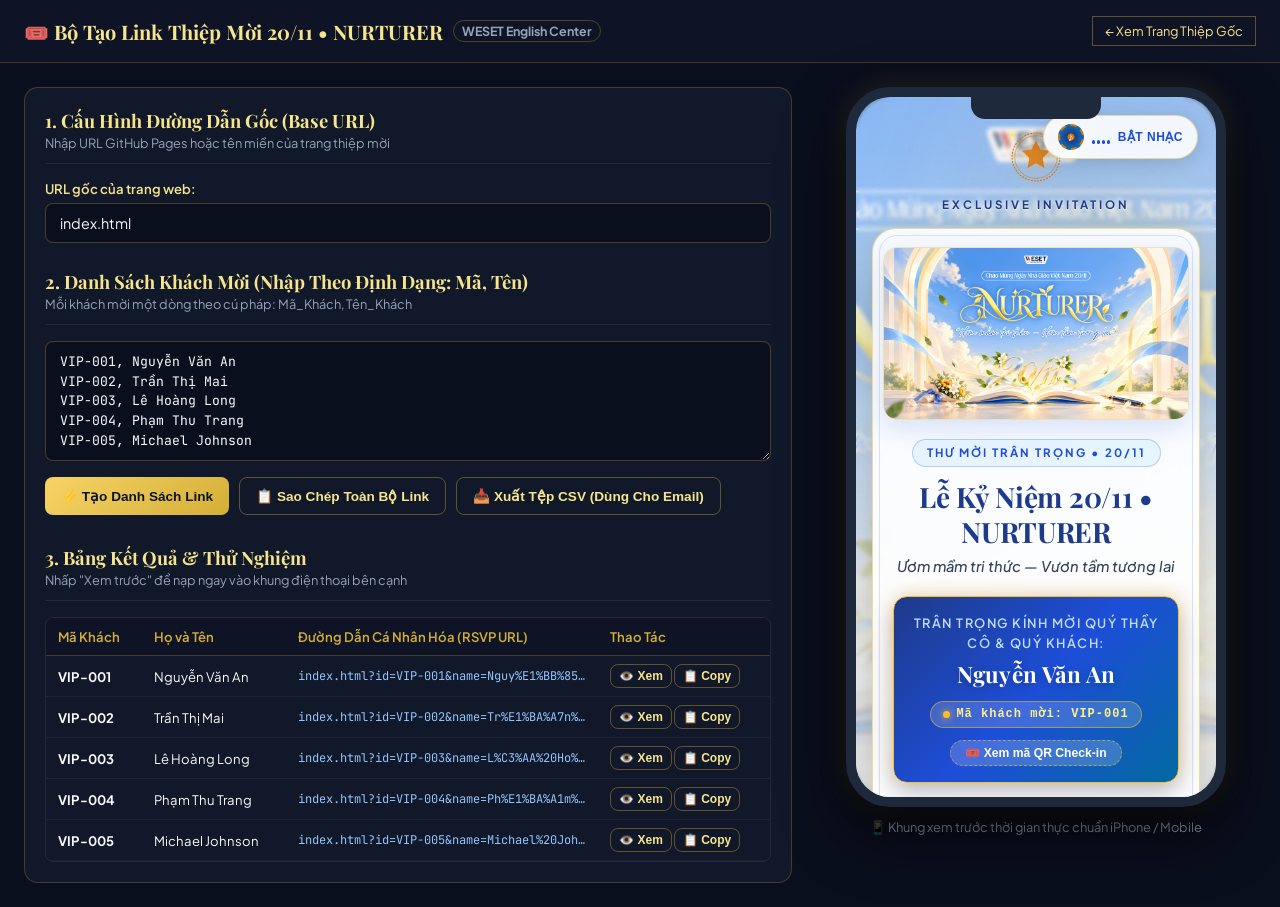
==== generator.html @ db68cc49 "Add files via upload" ====
<!DOCTYPE html>
<html lang="vi">
<head>
  <meta charset="UTF-8">
  <meta name="viewport" content="width=device-width, initial-scale=1.0">
  <title>Trình Tạo Link Thiệp Mời Hàng Loạt & Xem Trước | Bulk Link Generator</title>
  
  <link rel="preconnect" href="https://fonts.googleapis.com">
  <link rel="preconnect" href="https://fonts.gstatic.com" crossorigin>
  <link href="https://fonts.googleapis.com/css2?family=Playfair+Display:ital,wght@0,600;0,700;1,400&family=Plus+Jakarta+Sans:wght@400;500;600;700&family=JetBrains+Mono:wght@400;600&display=swap" rel="stylesheet">

  <style>
    :root {
      --bg-dark: #0a0f1d;
      --bg-card: rgba(18, 26, 43, 0.92);
      --gold-primary: #d4af37;
      --gold-light: #f6e58d;
      --text-primary: #f8fafc;
      --text-muted: #94a3b8;
      --radius-sm: 8px;
      --radius-md: 14px;
      --font-serif: 'Playfair Display', Georgia, serif;
      --font-sans: 'Plus Jakarta Sans', sans-serif;
      --font-mono: 'JetBrains Mono', monospace;
    }

    * { box-sizing: border-box; margin: 0; padding: 0; }

    body {
      background-color: var(--bg-dark);
      color: var(--text-primary);
      font-family: var(--font-sans);
      min-height: 100vh;
      display: flex;
      flex-direction: column;
    }

    header {
      background: rgba(14, 21, 38, 0.95);
      border-bottom: 1px solid rgba(212, 175, 55, 0.25);
      padding: 16px 24px;
      display: flex;
      justify-content: space-between;
      align-items: center;
    }

    .brand-title {
      font-family: var(--font-serif);
      color: var(--gold-light);
      font-size: 1.25rem;
      display: flex;
      align-items: center;
      gap: 10px;
    }

    .brand-title span {
      font-size: 0.78rem;
      font-family: var(--font-sans);
      color: var(--text-muted);
      border: 1px solid rgba(212, 175, 55, 0.3);
      padding: 2px 8px;
      border-radius: 999px;
    }

    .main-grid {
      display: grid;
      grid-template-columns: 1fr 440px;
      gap: 24px;
      padding: 24px;
      flex: 1;
      max-width: 1440px;
      margin: 0 auto;
      width: 100%;
    }

    @media (max-width: 960px) {
      .main-grid {
        grid-template-columns: 1fr;
      }
    }

    .panel {
      background: var(--bg-card);
      border: 1px solid rgba(212, 175, 55, 0.25);
      border-radius: var(--radius-md);
      padding: 20px;
      display: flex;
      flex-direction: column;
      gap: 16px;
    }

    .panel-header {
      border-bottom: 1px solid rgba(255, 255, 255, 0.08);
      padding-bottom: 12px;
    }

    .panel-title {
      font-family: var(--font-serif);
      font-size: 1.15rem;
      color: var(--gold-light);
    }

    .panel-desc {
      font-size: 0.8rem;
      color: var(--text-muted);
      margin-top: 2px;
    }

    .form-group {
      display: flex;
      flex-direction: column;
      gap: 6px;
    }

    label {
      font-size: 0.82rem;
      font-weight: 600;
      color: var(--gold-light);
    }

    input, textarea {
      width: 100%;
      background: rgba(10, 15, 29, 0.85);
      border: 1px solid rgba(212, 175, 55, 0.3);
      color: var(--text-primary);
      padding: 10px 14px;
      border-radius: var(--radius-sm);
      font-family: var(--font-sans);
      font-size: 0.9rem;
      outline: none;
    }

    input:focus, textarea:focus {
      border-color: var(--gold-primary);
      box-shadow: 0 0 0 2px rgba(212, 175, 55, 0.2);
    }

    textarea {
      font-family: var(--font-mono);
      font-size: 0.82rem;
      resize: vertical;
      min-height: 120px;
      line-height: 1.5;
    }

    .btn-row {
      display: flex;
      gap: 10px;
      flex-wrap: wrap;
    }

    button {
      padding: 10px 16px;
      border-radius: var(--radius-sm);
      font-weight: 600;
      font-size: 0.85rem;
      cursor: pointer;
      border: none;
      transition: all 0.2s;
      display: inline-flex;
      align-items: center;
      gap: 6px;
    }

    .btn-gold {
      background: linear-gradient(135deg, #f6d365 0%, #d4af37 100%);
      color: #0c1322;
    }

    .btn-gold:hover {
      filter: brightness(1.1);
      transform: translateY(-1px);
    }

    .btn-outline {
      background: transparent;
      border: 1px solid rgba(212, 175, 55, 0.4);
      color: var(--gold-light);
    }

    .btn-outline:hover {
      background: rgba(212, 175, 55, 0.12);
    }

    .table-container {
      overflow-x: auto;
      max-height: 380px;
      border: 1px solid rgba(255, 255, 255, 0.08);
      border-radius: var(--radius-sm);
    }

    table {
      width: 100%;
      border-collapse: collapse;
      font-size: 0.82rem;
    }

    th {
      background: rgba(14, 21, 38, 0.95);
      color: var(--gold-primary);
      text-align: left;
      padding: 10px 12px;
      position: sticky;
      top: 0;
      font-weight: 600;
      border-bottom: 1px solid rgba(212, 175, 55, 0.25);
    }

    td {
      padding: 8px 12px;
      border-bottom: 1px solid rgba(255, 255, 255, 0.05);
      color: var(--text-primary);
    }

    tr:hover td {
      background: rgba(212, 175, 55, 0.05);
    }

    .url-cell {
      font-family: var(--font-mono);
      font-size: 0.75rem;
      color: #93c5fd;
      max-width: 280px;
      overflow: hidden;
      text-overflow: ellipsis;
      white-space: nowrap;
    }

    /* Mobile Device Mockup Frame */
    .preview-column {
      display: flex;
      flex-direction: column;
      align-items: center;
      gap: 12px;
    }

    .phone-mockup {
      width: 380px;
      height: 720px;
      background: #000;
      border-radius: 44px;
      border: 10px solid #1e293b;
      box-shadow: 0 25px 60px rgba(0, 0, 0, 0.8), 0 0 30px rgba(212, 175, 55, 0.15);
      position: relative;
      overflow: hidden;
    }

    .phone-notch {
      position: absolute;
      top: 0;
      left: 50%;
      transform: translateX(-50%);
      width: 130px;
      height: 22px;
      background: #1e293b;
      border-bottom-left-radius: 14px;
      border-bottom-right-radius: 14px;
      z-index: 10;
    }

    .phone-mockup iframe {
      width: 100%;
      height: 100%;
      border: none;
      background: #0a0f1d;
    }

    .preview-info {
      font-size: 0.8rem;
      color: var(--text-muted);
      text-align: center;
    }

    .toast {
      position: fixed;
      bottom: 24px;
      right: 24px;
      background: #10b981;
      color: #fff;
      padding: 10px 18px;
      border-radius: var(--radius-sm);
      font-size: 0.85rem;
      box-shadow: 0 8px 24px rgba(0,0,0,0.4);
      display: none;
      animation: fadeIn 0.3s;
    }
  </style>
</head>
<body>

  <header>
    <h1 class="brand-title">
      🎟️ Bộ Tạo Link Thiệp Mời 20/11 • NURTURER
      <span>WESET English Center</span>
    </h1>
    <a href="index.html" class="btn-outline" style="text-decoration:none; padding:6px 12px; font-size:0.8rem;">
      ← Xem Trang Thiệp Gốc
    </a>
  </header>

  <div class="main-grid">
    <!-- Configuration & Batch Generator Column -->
    <div class="panel">
      <div class="panel-header">
        <h2 class="panel-title">1. Cấu Hình Đường Dẫn Gốc (Base URL)</h2>
        <p class="panel-desc">Nhập URL GitHub Pages hoặc tên miền của trang thiệp mời</p>
      </div>

      <div class="form-group">
        <label for="base-url">URL gốc của trang web:</label>
        <input type="text" id="base-url" value="index.html" placeholder="https://username.github.io/InviteTicketWebApp/">
      </div>

      <div class="panel-header" style="margin-top: 10px;">
        <h2 class="panel-title">2. Danh Sách Khách Mời (Nhập Theo Định Dạng: Mã, Tên)</h2>
        <p class="panel-desc">Mỗi khách mời một dòng theo cú pháp: Mã_Khách, Tên_Khách</p>
      </div>

      <div class="form-group">
        <textarea id="guest-input" placeholder="VIP-001, Nguyễn Văn An
VIP-002, Trần Thị Mai
VIP-003, Lê Hoàng Long
VIP-004, Phạm Thu Trang
VIP-005, Michael Johnson">VIP-001, Nguyễn Văn An
VIP-002, Trần Thị Mai
VIP-003, Lê Hoàng Long
VIP-004, Phạm Thu Trang
VIP-005, Michael Johnson</textarea>
      </div>

      <div class="btn-row">
        <button type="button" class="btn-gold" id="btn-generate">
          ⚡ Tạo Danh Sách Link
        </button>
        <button type="button" class="btn-outline" id="btn-copy-all">
          📋 Sao Chép Toàn Bộ Link
        </button>
        <button type="button" class="btn-outline" id="btn-export-csv">
          📥 Xuất Tệp CSV (Dùng Cho Email)
        </button>
      </div>

      <div class="panel-header" style="margin-top: 14px;">
        <h2 class="panel-title">3. Bảng Kết Quả & Thử Nghiệm</h2>
        <p class="panel-desc">Nhấp "Xem trước" để nạp ngay vào khung điện thoại bên cạnh</p>
      </div>

      <div class="table-container">
        <table>
          <thead>
            <tr>
              <th>Mã Khách</th>
              <th>Họ và Tên</th>
              <th>Đường Dẫn Cá Nhân Hóa (RSVP URL)</th>
              <th>Thao Tác</th>
            </tr>
          </thead>
          <tbody id="result-tbody">
            <!-- Rendered by JS -->
          </tbody>
        </table>
      </div>
    </div>

    <!-- Live Mobile Preview Column -->
    <div class="preview-column">
      <div class="phone-mockup">
        <div class="phone-notch"></div>
        <iframe id="preview-iframe" src="index.html?id=VIP-001&name=Nguy%E1%BB%85n%20V%C4%83n%20An"></iframe>
      </div>
      <p class="preview-info">
        📱 Khung xem trước thời gian thực chuẩn iPhone / Mobile
      </p>
    </div>
  </div>

  <div id="toast" class="toast">Đã sao chép!</div>

  <script>
    const baseUrlInput = document.getElementById("base-url");
    const guestInput = document.getElementById("guest-input");
    const btnGenerate = document.getElementById("btn-generate");
    const btnCopyAll = document.getElementById("btn-copy-all");
    const btnExportCsv = document.getElementById("btn-export-csv");
    const resultTbody = document.getElementById("result-tbody");
    const previewIframe = document.getElementById("preview-iframe");
    const toast = document.getElementById("toast");

    let currentGuestList = [];

    function showToast(msg) {
      toast.textContent = msg;
      toast.style.display = "block";
      setTimeout(() => { toast.style.display = "none"; }, 2500);
    }

    function generateLinks() {
      const rawText = guestInput.value.trim();
      let baseUrl = baseUrlInput.value.trim();
      if (!baseUrl) baseUrl = "index.html";

      const lines = rawText.split("\n");
      currentGuestList = [];

      lines.forEach((line) => {
        const parts = line.split(",").map(p => p.trim());
        if (parts.length >= 1 && parts[0] !== "") {
          const id = parts[0];
          const name = parts[1] || "Quý Khách";
          
          // Formulate URL
          const separator = baseUrl.includes("?") ? "&" : "?";
          const fullUrl = `${baseUrl}${separator}id=${encodeURIComponent(id)}&name=${encodeURIComponent(name)}`;
          
          currentGuestList.push({ id, name, fullUrl });
        }
      });

      renderTable();
    }

    function renderTable() {
      resultTbody.innerHTML = "";

      if (currentGuestList.length === 0) {
        resultTbody.innerHTML = `<tr><td colspan="4" style="text-align:center; color:#94a3b8; padding:20px;">Chưa có dữ liệu khách mời</td></tr>`;
        return;
      }

      currentGuestList.forEach((guest, idx) => {
        const tr = document.createElement("tr");
        tr.innerHTML = `
          <td><strong>${guest.id}</strong></td>
          <td>${guest.name}</td>
          <td class="url-cell" title="${guest.fullUrl}">${guest.fullUrl}</td>
          <td style="white-space:nowrap;">
            <button type="button" class="btn-outline" style="padding:4px 8px; font-size:0.75rem;" onclick="previewGuest('${encodeURIComponent(guest.fullUrl)}')">
              👁️ Xem
            </button>
            <button type="button" class="btn-outline" style="padding:4px 8px; font-size:0.75rem;" onclick="copySingle('${encodeURIComponent(guest.fullUrl)}')">
              📋 Copy
            </button>
          </td>
        `;
        resultTbody.appendChild(tr);
      });
    }

    window.previewGuest = function(encodedUrl) {
      const url = decodeURIComponent(encodedUrl);
      previewIframe.src = url;
      showToast("Đang xem trước khách mời!");
    };

    window.copySingle = function(encodedUrl) {
      const url = decodeURIComponent(encodedUrl);
      navigator.clipboard.writeText(url).then(() => {
        showToast("Đã sao chép liên kết vào bộ nhớ tạm!");
      });
    };

    btnGenerate.addEventListener("click", () => {
      generateLinks();
      showToast("Đã tạo liên kết thành công!");
    });

    btnCopyAll.addEventListener("click", () => {
      if (currentGuestList.length === 0) return;
      const allUrls = currentGuestList.map(g => `${g.id}\t${g.name}\t${g.fullUrl}`).join("\n");
      navigator.clipboard.writeText(allUrls).then(() => {
        showToast(`Đã sao chép ${currentGuestList.length} liên kết!`);
      });
    });

    btnExportCsv.addEventListener("click", () => {
      if (currentGuestList.length === 0) return;
      let csvContent = "\uFEFFGuest_ID,Guest_Name,Invitation_URL\n";
      currentGuestList.forEach(g => {
        csvContent += `"${g.id}","${g.name}","${g.fullUrl}"\n`;
      });
      const blob = new Blob([csvContent], { type: "text/csv;charset=utf-8;" });
      const url = URL.createObjectURL(blob);
      const a = document.createElement("a");
      a.href = url;
      a.download = "danh_sach_link_thiep_moi.csv";
      a.click();
      URL.revokeObjectURL(url);
      showToast("Đã tải xuống tệp CSV!");
    });

    // Auto-generate on first load
    generateLinks();
  </script>
</body>
</html>
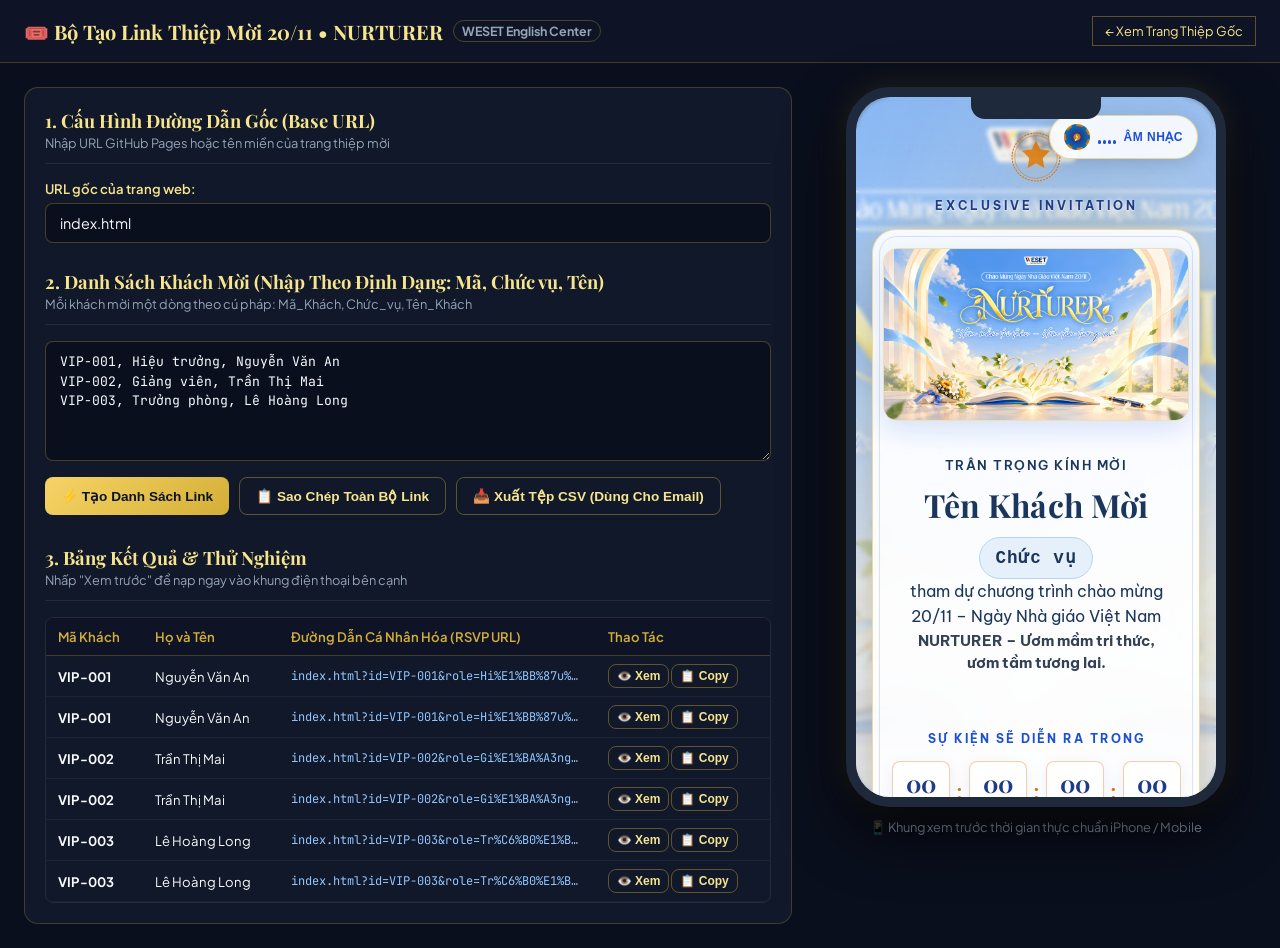
==== commit 7c788927: "Update generator.html" ====
--- a/generator.html
+++ b/generator.html
@@ -1,13 +1,16 @@
 <!DOCTYPE html>
 <html lang="vi">
+
 <head>
   <meta charset="UTF-8">
   <meta name="viewport" content="width=device-width, initial-scale=1.0">
   <title>Trình Tạo Link Thiệp Mời Hàng Loạt & Xem Trước | Bulk Link Generator</title>
-  
+
   <link rel="preconnect" href="https://fonts.googleapis.com">
   <link rel="preconnect" href="https://fonts.gstatic.com" crossorigin>
-  <link href="https://fonts.googleapis.com/css2?family=Playfair+Display:ital,wght@0,600;0,700;1,400&family=Plus+Jakarta+Sans:wght@400;500;600;700&family=JetBrains+Mono:wght@400;600&display=swap" rel="stylesheet">
+  <link
+    href="https://fonts.googleapis.com/css2?family=Playfair+Display:ital,wght@0,600;0,700;1,400&family=Plus+Jakarta+Sans:wght@400;500;600;700&family=JetBrains+Mono:wght@400;600&display=swap"
+    rel="stylesheet">
 
   <style>
     :root {
@@ -24,7 +27,11 @@
       --font-mono: 'JetBrains Mono', monospace;
     }
 
-    * { box-sizing: border-box; margin: 0; padding: 0; }
+    * {
+      box-sizing: border-box;
+      margin: 0;
+      padding: 0;
+    }
 
     body {
       background-color: var(--bg-dark);
@@ -118,7 +125,8 @@
       color: var(--gold-light);
     }
 
-    input, textarea {
+    input,
+    textarea {
       width: 100%;
       background: rgba(10, 15, 29, 0.85);
       border: 1px solid rgba(212, 175, 55, 0.3);
@@ -130,7 +138,8 @@
       outline: none;
     }
 
-    input:focus, textarea:focus {
+    input:focus,
+    textarea:focus {
       border-color: var(--gold-primary);
       box-shadow: 0 0 0 2px rgba(212, 175, 55, 0.2);
     }
@@ -280,12 +289,13 @@
       padding: 10px 18px;
       border-radius: var(--radius-sm);
       font-size: 0.85rem;
-      box-shadow: 0 8px 24px rgba(0,0,0,0.4);
+      box-shadow: 0 8px 24px rgba(0, 0, 0, 0.4);
       display: none;
       animation: fadeIn 0.3s;
     }
   </style>
 </head>
+
 <body>
 
   <header>
@@ -308,24 +318,21 @@
 
       <div class="form-group">
         <label for="base-url">URL gốc của trang web:</label>
-        <input type="text" id="base-url" value="index.html" placeholder="https://username.github.io/InviteTicketWebApp/">
+        <input type="text" id="base-url" value="index.html"
+          placeholder="https://username.github.io/InviteTicketWebApp/">
       </div>
 
       <div class="panel-header" style="margin-top: 10px;">
-        <h2 class="panel-title">2. Danh Sách Khách Mời (Nhập Theo Định Dạng: Mã, Tên)</h2>
-        <p class="panel-desc">Mỗi khách mời một dòng theo cú pháp: Mã_Khách, Tên_Khách</p>
+        <h2 class="panel-title">2. Danh Sách Khách Mời (Nhập Theo Định Dạng: Mã, Chức vụ, Tên)</h2>
+        <p class="panel-desc">Mỗi khách mời một dòng theo cú pháp: Mã_Khách, Chức_vụ, Tên_Khách</p>
       </div>
 
       <div class="form-group">
-        <textarea id="guest-input" placeholder="VIP-001, Nguyễn Văn An
-VIP-002, Trần Thị Mai
-VIP-003, Lê Hoàng Long
-VIP-004, Phạm Thu Trang
-VIP-005, Michael Johnson">VIP-001, Nguyễn Văn An
-VIP-002, Trần Thị Mai
-VIP-003, Lê Hoàng Long
-VIP-004, Phạm Thu Trang
-VIP-005, Michael Johnson</textarea>
+        <textarea id="guest-input" placeholder="VIP-001, Hiệu trưởng, Nguyễn Văn An
+VIP-002, Giảng viên, Trần Thị Mai
+VIP-003, Trưởng phòng, Lê Hoàng Long">VIP-001, Hiệu trưởng, Nguyễn Văn An
+VIP-002, Giảng viên, Trần Thị Mai
+VIP-003, Trưởng phòng, Lê Hoàng Long</textarea>
       </div>
 
       <div class="btn-row">
@@ -406,12 +413,14 @@
         const parts = line.split(",").map(p => p.trim());
         if (parts.length >= 1 && parts[0] !== "") {
           const id = parts[0];
-          const name = parts[1] || "Quý Khách";
-          
+          const role = parts[1] || "";
+          const name = parts[2] || "Quý Khách";
+
           // Formulate URL
           const separator = baseUrl.includes("?") ? "&" : "?";
-          const fullUrl = `${baseUrl}${separator}id=${encodeURIComponent(id)}&name=${encodeURIComponent(name)}`;
-          
+          const fullUrl = `${baseUrl}${separator}id=${encodeURIComponent(id)}&role=${encodeURIComponent(role)}&name=${encodeURIComponent(name)}`;
+
+          currentGuestList.push({ id, name, fullUrl });
           currentGuestList.push({ id, name, fullUrl });
         }
       });
@@ -446,13 +455,13 @@
       });
     }
 
-    window.previewGuest = function(encodedUrl) {
+    window.previewGuest = function (encodedUrl) {
       const url = decodeURIComponent(encodedUrl);
       previewIframe.src = url;
       showToast("Đang xem trước khách mời!");
     };
 
-    window.copySingle = function(encodedUrl) {
+    window.copySingle = function (encodedUrl) {
       const url = decodeURIComponent(encodedUrl);
       navigator.clipboard.writeText(url).then(() => {
         showToast("Đã sao chép liên kết vào bộ nhớ tạm!");
@@ -492,4 +501,5 @@
     generateLinks();
   </script>
 </body>
+
 </html>
